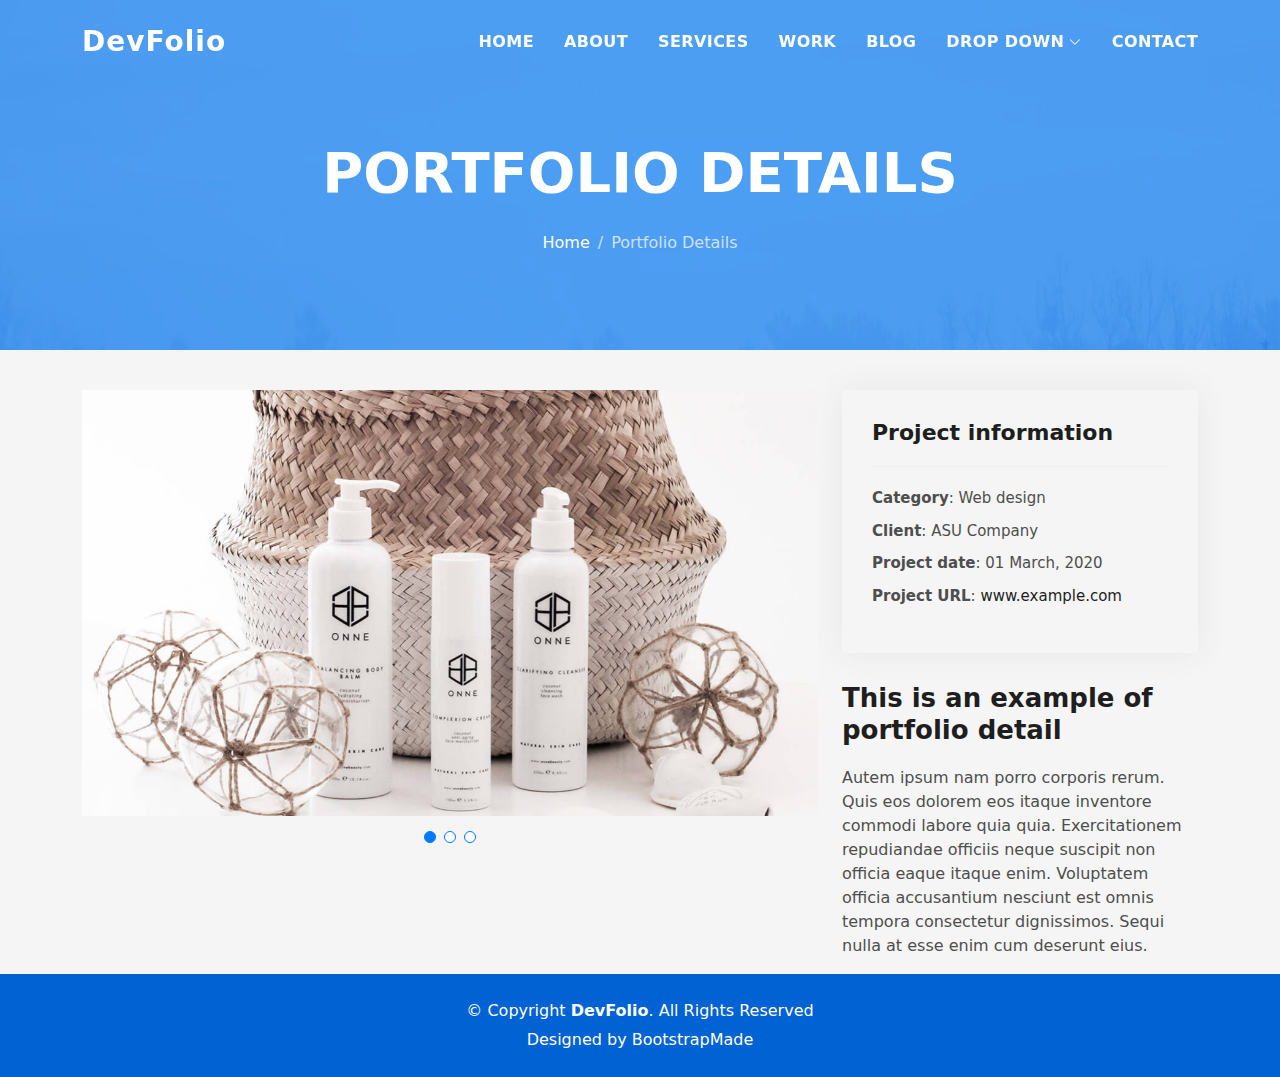
==== portfolio-details.html @ 00eed4cb "first commit" ====
<!DOCTYPE html>
<html lang="en">

<head>
  <meta charset="utf-8">
  <meta content="width=device-width, initial-scale=1.0" name="viewport">

  <title>DevFolio Bootstrap Portfolio Template - Portfolio Details</title>
  <meta content="" name="description">
  <meta content="" name="keywords">

  <!-- Favicons -->
  <link href="assets/img/favicon.png" rel="icon">
  <link href="assets/img/apple-touch-icon.png" rel="apple-touch-icon">

  <!-- Vendor CSS Files -->
  <link href="assets/vendor/bootstrap/css/bootstrap.min.css" rel="stylesheet">
  <link href="assets/vendor/bootstrap-icons/bootstrap-icons.css" rel="stylesheet">
  <link href="assets/vendor/glightbox/css/glightbox.min.css" rel="stylesheet">
  <link href="assets/vendor/swiper/swiper-bundle.min.css" rel="stylesheet">

  <!-- Template Main CSS File -->
  <link href="assets/css/style.css" rel="stylesheet">

  <!-- =======================================================
  * Template Name: DevFolio - v4.10.0
  * Template URL: https://bootstrapmade.com/devfolio-bootstrap-portfolio-html-template/
  * Author: BootstrapMade.com
  * License: https://bootstrapmade.com/license/
  ======================================================== -->
</head>

<body>

  <!-- ======= Header ======= -->
  <header id="header" class="fixed-top">
    <div class="container d-flex align-items-center justify-content-between">

      <h1 class="logo"><a href="index.html">DevFolio</a></h1>
      <!-- Uncomment below if you prefer to use an image logo -->
      <!-- <a href="index.html" class="logo"><img src="assets/img/logo.png" alt="" class="img-fluid"></a>-->

      <nav id="navbar" class="navbar">
        <ul>
          <li><a class="nav-link scrollto " href="#hero">Home</a></li>
          <li><a class="nav-link scrollto" href="#about">About</a></li>
          <li><a class="nav-link scrollto" href="#services">Services</a></li>
          <li><a class="nav-link scrollto " href="#work">Work</a></li>
          <li><a class="nav-link scrollto " href="#blog">Blog</a></li>
          <li class="dropdown"><a href="#"><span>Drop Down</span> <i class="bi bi-chevron-down"></i></a>
            <ul>
              <li><a href="#">Drop Down 1</a></li>
              <li class="dropdown"><a href="#"><span>Deep Drop Down</span> <i class="bi bi-chevron-right"></i></a>
                <ul>
                  <li><a href="#">Deep Drop Down 1</a></li>
                  <li><a href="#">Deep Drop Down 2</a></li>
                  <li><a href="#">Deep Drop Down 3</a></li>
                  <li><a href="#">Deep Drop Down 4</a></li>
                  <li><a href="#">Deep Drop Down 5</a></li>
                </ul>
              </li>
              <li><a href="#">Drop Down 2</a></li>
              <li><a href="#">Drop Down 3</a></li>
              <li><a href="#">Drop Down 4</a></li>
            </ul>
          </li>
          <li><a class="nav-link scrollto" href="#contact">Contact</a></li>
        </ul>
        <i class="bi bi-list mobile-nav-toggle"></i>
      </nav><!-- .navbar -->

    </div>
  </header><!-- End Header -->

  <div class="hero hero-single route bg-image" style="background-image: url(assets/img/overlay-bg.jpg)">
    <div class="overlay-mf"></div>
    <div class="hero-content display-table">
      <div class="table-cell">
        <div class="container">
          <h2 class="hero-title mb-4">Portfolio Details</h2>
          <ol class="breadcrumb d-flex justify-content-center">
            <li class="breadcrumb-item">
              <a href="#">Home</a>
            </li>
            <li class="breadcrumb-item active">Portfolio Details</li>
          </ol>
        </div>
      </div>
    </div>
  </div>

  <main id="main">

    <!-- ======= Portfolio Details Section ======= -->
    <section id="portfolio-details" class="portfolio-details">
      <div class="container">

        <div class="row gy-4">

          <div class="col-lg-8">
            <div class="portfolio-details-slider swiper">
              <div class="swiper-wrapper align-items-center">

                <div class="swiper-slide">
                  <img src="assets/img/portfolio-details-1.jpg" alt="">
                </div>

                <div class="swiper-slide">
                  <img src="assets/img/portfolio-details-2.jpg" alt="">
                </div>

                <div class="swiper-slide">
                  <img src="assets/img/portfolio-details-3.jpg" alt="">
                </div>

              </div>
              <div class="swiper-pagination"></div>
            </div>
          </div>

          <div class="col-lg-4">
            <div class="portfolio-info">
              <h3>Project information</h3>
              <ul>
                <li><strong>Category</strong>: Web design</li>
                <li><strong>Client</strong>: ASU Company</li>
                <li><strong>Project date</strong>: 01 March, 2020</li>
                <li><strong>Project URL</strong>: <a href="#">www.example.com</a></li>
              </ul>
            </div>
            <div class="portfolio-description">
              <h2>This is an example of portfolio detail</h2>
              <p>
                Autem ipsum nam porro corporis rerum. Quis eos dolorem eos itaque inventore commodi labore quia quia. Exercitationem repudiandae officiis neque suscipit non officia eaque itaque enim. Voluptatem officia accusantium nesciunt est omnis tempora consectetur dignissimos. Sequi nulla at esse enim cum deserunt eius.
              </p>
            </div>
          </div>

        </div>

      </div>
    </section><!-- End Portfolio Details Section -->

  </main><!-- End #main -->

  <!-- ======= Footer ======= -->
  <footer>
    <div class="container">
      <div class="row">
        <div class="col-sm-12">
          <div class="copyright-box">
            <p class="copyright">&copy; Copyright <strong>DevFolio</strong>. All Rights Reserved</p>
            <div class="credits">
              <!--
              All the links in the footer should remain intact.
              You can delete the links only if you purchased the pro version.
              Licensing information: https://bootstrapmade.com/license/
              Purchase the pro version with working PHP/AJAX contact form: https://bootstrapmade.com/buy/?theme=DevFolio
            -->
              Designed by <a href="https://bootstrapmade.com/">BootstrapMade</a>
            </div>
          </div>
        </div>
      </div>
    </div>
  </footer><!-- End  Footer -->

  <div id="preloader"></div>
  <a href="#" class="back-to-top d-flex align-items-center justify-content-center"><i class="bi bi-arrow-up-short"></i></a>

  <!-- Vendor JS Files -->
  <script src="assets/vendor/purecounter/purecounter_vanilla.js"></script>
  <script src="assets/vendor/bootstrap/js/bootstrap.bundle.min.js"></script>
  <script src="assets/vendor/glightbox/js/glightbox.min.js"></script>
  <script src="assets/vendor/swiper/swiper-bundle.min.js"></script>
  <script src="assets/vendor/typed.js/typed.min.js"></script>
  <script src="assets/vendor/php-email-form/validate.js"></script>

  <!-- Template Main JS File -->
  <script src="assets/js/main.js"></script>

</body>

</html>
---- assets/css/style.css ----
/**
* Template Name: DevFolio - v4.10.0
* Template URL: https://bootstrapmade.com/devfolio-bootstrap-portfolio-html-template/
* Author: BootstrapMade.com
* License: https://bootstrapmade.com/license/
*/

/*--------------------------------------------------------------
# General
--------------------------------------------------------------*/
body {
  background-color: #f5f5f5;
  color: #4e4e4e;
}

h1,
h2,
h3,
h4,
h5,
h6 {
  color: #1e1e1e;
}

a {
  color: #1e1e1e;
  text-decoration: none;
  transition: all 0.5s ease-in-out;
}

a:hover {
  color: #0078ff;
  text-decoration: none;
  transition: all 0.5s ease-in-out;
}

.p-r {
  position: relative;
}

.color-a {
  text-decoration: none;
  color: #0078ff;
}

.color-d {
  color: #f5f5f5;
}

.color-text-a {
  text-decoration: none;
  color: #4e4e4e;
}

.box-shadow,
.card-blog,
.work-box,
.service-box,
.paralax-mf {
  box-shadow: 0 13px 8px -10px rgba(0, 0, 0, 0.1);
}

.box-shadow-a,
.button:hover {
  text-decoration: none;
  box-shadow: 0 0 0 4px #cde1f8;
}

.display-5 {
  font-size: 2.5rem;
  font-weight: 300;
  line-height: 1.1;
}

.display-6 {
  font-size: 2rem;
  font-weight: 300;
  line-height: 1.1;
}

.avatar {
  width: 32px;
  height: 32px;
  margin-right: 4px;
  overflow: hidden;
}

.bg-image {
  background-repeat: no-repeat;
  background-attachment: fixed;
  background-size: cover;
  background-position: center center;
}

@media (max-width: 1024px) {
  .bg-image {
    background-attachment: scroll;
  }
}

.overlay-mf {
  background-color: #0078ff;
}

.overlay-mf {
  position: absolute;
  top: 0;
  left: 0px;
  padding: 0;
  height: 100%;
  width: 100%;
  opacity: 0.7;
}

.paralax-mf {
  position: relative;
  padding: 8rem 0;
}

.display-table {
  width: 100%;
  height: 100%;
  display: table;
}

.table-cell {
  display: table-cell;
  vertical-align: middle;
}

/*--/ Sections /--*/
.sect-4 {
  padding: 4rem 0;
}

.sect-pt4 {
  padding-top: 4rem;
}

.sect-mt4 {
  margin-top: 4rem;
}

/*--/ Title s /--*/
.title-s {
  font-weight: 600;
  color: #1e1e1e;
  font-size: 1.1rem;
}

/*--/ Title A /--*/
.title-box {
  margin-bottom: 4rem;
}

.title-a {
  text-decoration: none;
  font-size: 3rem;
  font-weight: bold;
  text-transform: uppercase;
}

.subtitle-a {
  text-decoration: none;
  color: #4e4e4e;
}

.line-mf {
  width: 40px;
  height: 5px;
  background-color: #0078ff;
  margin: 0 auto;
}

/*--/ Title Left /--*/
.title-box-2 {
  margin-bottom: 3rem;
}

.title-left {
  font-size: 2rem;
  position: relative;
}

.title-left:before {
  content: "";
  position: absolute;
  height: 3px;
  background-color: #0078ff;
  width: 100px;
  bottom: -12px;
}

/*------/ Box /------*/
.box-pl2 {
  padding-left: 2rem;
}

.box-shadow-full {
  padding: 3rem 1.25rem;
  position: relative;
  background-color: #fff;
  margin-bottom: 3rem;
  z-index: 2;
  box-shadow: 0 1px 1px 0 rgba(0, 0, 0, 0.06), 0 2px 5px 0 rgba(0, 0, 0, 0.2);
}

@media (min-width: 768px) {
  .box-shadow-full {
    padding: 3rem;
  }
}

/*------/ Socials /------*/
.socials {
  padding: 1.5rem 0;
}

.socials ul li {
  display: inline-block;
}

.socials .ico-circle {
  height: 40px;
  width: 40px;
  font-size: 1.2rem;
  border-radius: 50%;
  line-height: 1.6;
  margin: 0 15px 0 0;
  box-shadow: 0 0 0 3px #0078ff;
  transition: all 500ms ease;
}

.socials .ico-circle:hover {
  background-color: #0078ff;
  color: #fff;
  box-shadow: 0 0 0 3px #cde1f8;
  transition: all 500ms ease;
}

/*------/ Ul resect /------*/
.ul-resect,
.widget-tags ul,
.widget-sidebar .list-sidebar,
.box-comments .list-comments,
.blog-wrapper .post-meta ul,
.list-ico,
.socials ul {
  list-style: none;
  padding-left: 0;
  margin-bottom: 0;
}

.list-ico {
  line-height: 2;
}

.list-ico span {
  color: #0078ff;
  margin-right: 10px;
}

/*------/ Ico Circle /------*/
.ico-circle {
  height: 100px;
  width: 100px;
  font-size: 2rem;
  border-radius: 50%;
  line-height: 1.55;
  margin: 0 auto;
  text-align: center;
  box-shadow: 0 0 0 10px #0078ff;
  display: block;
}

/*------/ Owl Carousel /------*/
.owl-theme .owl-dots {
  text-align: center;
  margin-top: 18px;
}

.owl-theme .owl-dots .owl-dot {
  display: inline-block;
}

.owl-theme .owl-dots .owl-dot span {
  width: 18px;
  height: 7px;
  margin: 5px 5px;
  background: #cde1f8;
  border: 0px solid #cde1f8;
  display: block;
  transition: all 0.6s ease-in-out;
  cursor: pointer;
}

.owl-theme .owl-dots .owl-dot:hover span {
  background-color: #cde1f8;
}

.owl-theme .owl-dots .owl-dot.active span {
  background-color: #1B1B1B;
  width: 25px;
}

/*--/ Scrolltop s /--*/
.scrolltop-mf {
  position: relative;
  display: none;
}

.scrolltop-mf span {
  z-index: 999;
  position: fixed;
  width: 42px;
  height: 42px;
  background-color: #0078ff;
  opacity: 0.7;
  font-size: 1.6rem;
  line-height: 1.5;
  text-align: center;
  color: #fff;
  top: auto;
  left: auto;
  right: 30px;
  bottom: 50px;
  cursor: pointer;
  border-radius: 50%;
}

/*--------------------------------------------------------------
# Back to top button
--------------------------------------------------------------*/
.back-to-top {
  position: fixed;
  visibility: hidden;
  opacity: 0;
  right: 15px;
  bottom: 15px;
  z-index: 996;
  background: #0078ff;
  width: 40px;
  height: 40px;
  border-radius: 50px;
  transition: all 0.4s;
}

.back-to-top i {
  font-size: 28px;
  color: #fff;
  line-height: 0;
}

.back-to-top:hover {
  background: #298eff;
  color: #fff;
}

.back-to-top.active {
  visibility: visible;
  opacity: 1;
}

/*------/ Prelaoder /------*/
#preloader {
  position: fixed;
  top: 0;
  left: 0;
  right: 0;
  bottom: 0;
  z-index: 9999;
  overflow: hidden;
  background: #fff;
}

#preloader:before {
  content: "";
  position: fixed;
  top: calc(50% - 30px);
  left: calc(50% - 30px);
  border: 6px solid #f2f2f2;
  border-top: 6px solid #0078ff;
  border-radius: 50%;
  width: 60px;
  height: 60px;
  -webkit-animation: animate-preloader 1s linear infinite;
  animation: animate-preloader 1s linear infinite;
}

@-webkit-keyframes animate-preloader {
  0% {
    transform: rotate(0deg);
  }

  100% {
    transform: rotate(360deg);
  }
}

@keyframes animate-preloader {
  0% {
    transform: rotate(0deg);
  }

  100% {
    transform: rotate(360deg);
  }
}

/*------/ Button /------*/
.button {
  display: inline-block;
  padding: 0.3rem 0.6rem;
  text-align: center;
  vertical-align: middle;
  -webkit-user-select: none;
  -moz-user-select: none;
  user-select: none;
  font-size: 1rem;
  border-radius: 0.3rem;
  border: 1px solid transparent;
  transition: all 500ms ease;
  cursor: pointer;
}

.button:focus {
  outline: 0;
}

.button:hover {
  background-color: #0062d3;
  color: #fff;
  transition: all 500ms ease;
}

.button-a {
  text-decoration: none;
  background-color: #0078ff;
  color: #fff;
  border-color: #cde1f8;
}

.button-big {
  padding: 0.9rem 2.3rem;
  font-size: 1.2rem;
}

.button-rouded {
  border-radius: 5rem;
}

.btn-lg {
  padding: 0.5rem 1rem;
  font-size: 1.25rem;
  line-height: 1.5;
  border-radius: 0.3rem;
}

/*--------------------------------------------------------------
# Header
--------------------------------------------------------------*/
#header {
  transition: all 0.5s;
  z-index: 997;
  padding: 20px 0;
}

#header .logo {
  font-size: 28px;
  margin: 0;
  padding: 0;
  font-weight: 600;
  letter-spacing: 1px;
}

#header .logo a {
  color: #fff;
}

#header .logo img {
  max-height: 40px;
}

#header.header-scrolled {
  background: rgba(0, 0, 0, 0.9);
  padding: 12px 0;
}

/*--------------------------------------------------------------
# Navigation Menu
--------------------------------------------------------------*/
/**
* Desktop Navigation 
*/
.navbar {
  padding: 0;
}

.navbar ul {
  margin: 0;
  padding: 0;
  display: flex;
  list-style: none;
  align-items: center;
}

.navbar li {
  position: relative;
}

.navbar>ul>li {
  white-space: nowrap;
  padding: 10px 0 10px 30px;
}

.navbar a,
.navbar a:focus {
  display: flex;
  align-items: center;
  justify-content: space-between;
  color: #fff;
  font-size: 16px;
  font-weight: 600;
  padding: 0;
  white-space: nowrap;
  transition: 0.3s;
  letter-spacing: 0.4px;
  position: relative;
  text-transform: uppercase;
}

.navbar a i,
.navbar a:focus i {
  font-size: 12px;
  line-height: 0;
  margin-left: 5px;
}

.navbar>ul>li>a:before {
  content: "";
  position: absolute;
  width: 100%;
  height: 2px;
  bottom: -6px;
  left: 0;
  width: 0;
  background-color: #fff;
  visibility: hidden;
  transition: all 0.3s ease-in-out 0s;
}

.navbar a:hover:before,
.navbar li:hover>a:before,
.navbar .active:before {
  visibility: visible;
  width: 80%;
}

.navbar a:hover,
.navbar .active,
.navbar .active:focus,
.navbar li:hover>a {
  color: #fff;
}

.navbar .dropdown ul {
  display: block;
  position: absolute;
  left: 30px;
  top: calc(100% + 30px);
  margin: 0;
  padding: 10px 0;
  z-index: 99;
  opacity: 0;
  visibility: hidden;
  background: #fff;
  box-shadow: 0px 0px 30px rgba(127, 137, 161, 0.25);
  transition: 0.3s;
}

.navbar .dropdown ul li {
  min-width: 200px;
}

.navbar .dropdown ul a {
  padding: 10px 20px;
  font-size: 14px;
  text-transform: none;
  color: #4e4e4e;
}

.navbar .dropdown ul a i {
  font-size: 12px;
}

.navbar .dropdown ul a:hover,
.navbar .dropdown ul .active:hover,
.navbar .dropdown ul li:hover>a {
  color: #0078ff;
}

.navbar .dropdown:hover>ul {
  opacity: 1;
  top: 100%;
  visibility: visible;
}

.navbar .dropdown .dropdown ul {
  top: 0;
  left: calc(100% - 30px);
  visibility: hidden;
}

.navbar .dropdown .dropdown:hover>ul {
  opacity: 1;
  top: 0;
  left: 100%;
  visibility: visible;
}

@media (max-width: 1366px) {
  .navbar .dropdown .dropdown ul {
    left: -90%;
  }

  .navbar .dropdown .dropdown:hover>ul {
    left: -100%;
  }
}

/**
* Mobile Navigation 
*/
.mobile-nav-toggle {
  color: #fff;
  font-size: 28px;
  cursor: pointer;
  display: none;
  line-height: 0;
  transition: 0.5s;
}

@media (max-width: 991px) {
  .mobile-nav-toggle {
    display: block;
  }

  .navbar ul {
    display: none;
  }
}

.navbar-mobile {
  position: fixed;
  overflow: hidden;
  top: 0;
  right: 0;
  left: 0;
  bottom: 0;
  background: rgba(78, 78, 78, 0.9);
  transition: 0.3s;
  z-index: 999;
}

.navbar-mobile .mobile-nav-toggle {
  position: absolute;
  top: 15px;
  right: 15px;
}

.navbar-mobile ul {
  display: block;
  position: absolute;
  top: 55px;
  right: 15px;
  bottom: 15px;
  left: 15px;
  padding: 10px 0;
  background-color: #fff;
  overflow-y: auto;
  transition: 0.3s;
}

.navbar-mobile>ul>li {
  padding: 0;
}

.navbar-mobile a:hover:before,
.navbar-mobile li:hover>a:before,
.navbar-mobile .active:before {
  visibility: hidden;
}

.navbar-mobile a,
.navbar-mobile a:focus {
  padding: 10px 20px;
  font-size: 15px;
  color: #4e4e4e;
}

.navbar-mobile a:hover,
.navbar-mobile .active,
.navbar-mobile li:hover>a {
  color: #0078ff;
}

.navbar-mobile .getstarted,
.navbar-mobile .getstarted:focus {
  margin: 15px;
}

.navbar-mobile .dropdown ul {
  position: static;
  display: none;
  margin: 10px 20px;
  padding: 10px 0;
  z-index: 99;
  opacity: 1;
  visibility: visible;
  background: #fff;
  box-shadow: 0px 0px 30px rgba(127, 137, 161, 0.25);
}

.navbar-mobile .dropdown ul li {
  min-width: 200px;
}

.navbar-mobile .dropdown ul a {
  padding: 10px 20px;
}

.navbar-mobile .dropdown ul a i {
  font-size: 12px;
}

.navbar-mobile .dropdown ul a:hover,
.navbar-mobile .dropdown ul .active:hover,
.navbar-mobile .dropdown ul li:hover>a {
  color: #0078ff;
}

.navbar-mobile .dropdown>.dropdown-active {
  display: block;
}

/*--------------------------------------------------------------
# Hero Section
--------------------------------------------------------------*/
.hero {
  height: 100vh;
  position: relative;
  color: #fff;
}

.hero .hero-content {
  text-align: center;
  position: absolute;
}

.hero .overlay-itro {
  background-color: rgba(0, 0, 0, 0.6);
  position: absolute;
  top: 0;
  left: 0px;
  padding: 0;
  height: 100%;
  width: 100%;
  opacity: 0.9;
}

.hero .hero-title {
  color: #fff;
  font-weight: 600;
  font-size: 3rem;
}

@media (min-width: 768px) {
  .hero .hero-title {
    font-size: 4.5rem;
  }
}

.hero .hero-subtitle {
  font-size: 1.5rem;
  font-weight: 600;
}

@media (min-width: 768px) {
  .hero .hero-subtitle {
    font-size: 2.5rem;
  }
}

.hero .text-slider-items {
  display: none;
}

.hero-single {
  height: 350px;
}

.hero-single .hero-content {
  margin-top: 30px;
}

.hero-single .hero-title {
  text-transform: uppercase;
  font-size: 3rem;
}

@media (min-width: 768px) {
  .hero-single .hero-title {
    font-size: 3.5rem;
  }
}

.hero-single .breadcrumb {
  background-color: transparent;
  color: #0078ff;
}

.hero-single .breadcrumb .breadcrumb-item:before {
  color: #cde1f8;
}

.hero-single .breadcrumb .breadcrumb-item.active {
  color: #cde1f8;
}

.hero-single .breadcrumb a {
  color: #fff;
}

/*--------------------------------------------------------------
# About
--------------------------------------------------------------*/
.about-mf .box-shadow-full {
  padding-top: 4rem;
  padding-bottom: 4rem;
}

.about-mf .about-img {
  margin-bottom: 2rem;
}

.about-mf .about-img img {
  margin-left: 10px;
}

@media (min-width: 767px) {
  .about-mf .box-pl2 {
    margin-top: 3rem;
    padding-left: 0rem;
  }
}

.skill-mf span {
  color: #4e4e4e;
}

.skill-mf .progress {
  background-color: #cde1f8;
  margin: 0.5rem 0 1.2rem 0;
  border-radius: 0;
  height: 0.7rem;
}

.skill-mf .progress .progress-bar {
  height: 0.7rem;
  background-color: #0078ff;
}

/*--------------------------------------------------------------
# Services
--------------------------------------------------------------*/
.service-box {
  background-color: #fff;
  padding: 2.5rem 1.3rem;
  border-radius: 1rem;
  margin-bottom: 3rem;
  text-align: center;
}

.service-box:hover .ico-circle {
  transition: all 500ms ease;
  color: #fff;
  background-color: #0078ff;
  box-shadow: 0 0 0 10px #cde1f8;
}

.service-box .service-ico {
  margin-bottom: 1rem;
  color: #1e1e1e;
}

.service-box .ico-circle {
  transition: all 500ms ease;
  display: inline-flex;
  align-items: center;
  justify-content: center;
}

.service-box .ico-circle i {
  line-height: 0;
  font-size: 40px;
}

.service-box .s-title {
  font-size: 1.4rem;
  text-transform: uppercase;
  text-align: center;
  padding: 0.4rem 0;
}

.service-box .s-description {
  color: #4e4e4e;
}

/*--------------------------------------------------------------
# Counter
--------------------------------------------------------------*/
.counter-box {
  color: #fff;
  text-align: center;
}

@media (min-width: 577px) {
  .counter-box {
    margin-bottom: 1.8rem;
  }
}

.counter-ico {
  margin-bottom: 1rem;
}

.counter-ico .ico-circle {
  height: 60px;
  width: 60px;
  line-height: 1.5;
  box-shadow: 0 0 0 10px #cde1f8;
}

.counter-num .counter {
  font-size: 2rem;
  margin-bottom: 0;
}

/*--------------------------------------------------------------
# Portfolio
--------------------------------------------------------------*/
.work-box {
  margin-bottom: 3rem;
  -webkit-backface-visibility: hidden;
  backface-visibility: hidden;
  background-color: #fff;
}

.work-box:hover img {
  transform: scale(1.3);
}

.work-img {
  display: block;
  overflow: hidden;
}

.work-img img {
  transition: all 1s;
}

.work-content {
  padding: 2rem 3% 1rem 4%;
}

.work-content .w-more {
  color: #4e4e4e;
  font-size: 0.8rem;
}

.work-content .w-more .w-ctegory {
  color: #0078ff;
}

.work-content .w-like {
  font-size: 2.5rem;
  color: #0078ff;
  float: right;
}

.work-content .w-like a {
  color: #0078ff;
}

.work-content .w-like .num-like {
  font-size: 0.7rem;
}

.w-title {
  font-size: 1.2rem;
}

/*--------------------------------------------------------------
# Portfolio Details
--------------------------------------------------------------*/
.portfolio-details {
  padding-top: 40px;
}

.portfolio-details .portfolio-details-slider img {
  width: 100%;
}

.portfolio-details .portfolio-details-slider .swiper-pagination {
  margin-top: 20px;
  position: relative;
}

.portfolio-details .portfolio-details-slider .swiper-pagination .swiper-pagination-bullet {
  width: 12px;
  height: 12px;
  background-color: #fff;
  opacity: 1;
  border: 1px solid #0078ff;
}

.portfolio-details .portfolio-details-slider .swiper-pagination .swiper-pagination-bullet-active {
  background-color: #0078ff;
}

.portfolio-details .portfolio-info {
  padding: 30px;
  box-shadow: 0px 0 30px rgba(78, 78, 78, 0.08);
}

.portfolio-details .portfolio-info h3 {
  font-size: 22px;
  font-weight: 700;
  margin-bottom: 20px;
  padding-bottom: 20px;
  border-bottom: 1px solid #eee;
}

.portfolio-details .portfolio-info ul {
  list-style: none;
  padding: 0;
  font-size: 15px;
}

.portfolio-details .portfolio-info ul li+li {
  margin-top: 10px;
}

.portfolio-details .portfolio-description {
  padding-top: 30px;
}

.portfolio-details .portfolio-description h2 {
  font-size: 26px;
  font-weight: 700;
  margin-bottom: 20px;
}

.portfolio-details .portfolio-description p {
  padding: 0;
}

/*--------------------------------------------------------------
# Testimonials
--------------------------------------------------------------*/
.testimonial-box {
  color: #fff;
  text-align: center;
}

.testimonial-box .author-test {
  margin-top: 1rem;
}

.testimonial-box .author-test img {
  margin: 0 auto;
}

.testimonial-box .author {
  color: #fff;
  text-transform: uppercase;
  font-weight: 600;
  margin: 1rem 0;
  display: block;
  font-size: 1.4rem;
}

.testimonial-box .comit {
  font-size: 2rem;
  color: #0078ff;
  background-color: #fff;
  width: 52px;
  height: 52px;
  display: block;
  margin: 0 auto;
  border-radius: 50%;
  line-height: 1.6;
}

@media (min-width: 768px) {
  .testimonial-box .description {
    padding: 0 5rem;
  }
}

@media (min-width: 992px) {
  .testimonial-box .description {
    padding: 0 8rem;
  }
}

@media (min-width: 1200px) {
  .testimonial-box .description {
    padding: 0 13rem;
  }
}

.swiper-pagination {
  margin-top: 20px;
  position: relative;
}

.swiper-pagination .swiper-pagination-bullet {
  width: 12px;
  height: 12px;
  background-color: rgba(255, 255, 255, 0.4);
  opacity: 1;
}

.swiper-pagination .swiper-pagination-bullet-active {
  background-color: #fff;
}

/*--------------------------------------------------------------
# Contact
--------------------------------------------------------------*/
.footer-paralax {
  padding: 4rem 0 0 0;
}

.contact-mf {
  margin-top: 4rem;
}

@media (min-width: 767px) {
  .contact-mf .box-pl2 {
    margin-top: 3rem;
    padding-left: 0rem;
  }
}

.php-email-form .error-message {
  display: none;
  color: #fff;
  background: #ed3c0d;
  text-align: center;
  padding: 15px;
  font-weight: 600;
}

.php-email-form .sent-message {
  display: none;
  color: #fff;
  background: #18d26e;
  text-align: center;
  padding: 15px;
  font-weight: 600;
}

.php-email-form .loading {
  display: none;
  background: #fff;
  text-align: center;
  padding: 15px;
}

.php-email-form .loading:before {
  content: "";
  display: inline-block;
  border-radius: 50%;
  width: 24px;
  height: 24px;
  margin: 0 10px -6px 0;
  border: 3px solid #18d26e;
  border-top-color: #eee;
  -webkit-animation: animate-loading 1s linear infinite;
  animation: animate-loading 1s linear infinite;
}

.php-email-form input,
.php-email-form textarea {
  border-radius: 0;
  box-shadow: none;
  font-size: 14px;
}

.php-email-form input:focus,
.php-email-form textarea:focus {
  border-color: #0078ff;
}

.php-email-form input {
  padding: 10px 15px;
}

.php-email-form textarea {
  padding: 12px 15px;
  margin-bottom: 0;
}

.php-email-form button[type=submit] {
  background: #0078ff;
  border: 0;
  padding: 10px 24px;
  color: #fff;
  transition: 0.4s;
}

.php-email-form button[type=submit]:hover {
  background: #3393ff;
}

@-webkit-keyframes animate-loading {
  0% {
    transform: rotate(0deg);
  }

  100% {
    transform: rotate(360deg);
  }
}

@keyframes animate-loading {
  0% {
    transform: rotate(0deg);
  }

  100% {
    transform: rotate(360deg);
  }
}

/*--------------------------------------------------------------
# Blog
--------------------------------------------------------------*/
@media (min-width: 767px) {
  .card-blog {
    margin-bottom: 3rem;
  }
}

.card-blog .card-body {
  position: relative;
}

.card-blog .card-category-box {
  position: absolute;
  text-align: center;
  top: -16px;
  left: 15px;
  right: 15px;
  line-height: 25px;
  overflow: hidden;
}

.card-blog .card-category {
  display: inline-block;
  color: #fff;
  padding: 0 15px 5px;
  overflow: hidden;
  background-color: #0078ff;
  border-radius: 4px;
}

.card-blog .card-category .category {
  color: #fff;
  display: inline-block;
  text-transform: uppercase;
  font-size: 0.7rem;
  letter-spacing: 0.1px;
  margin-bottom: 0;
}

.card-blog .card-title {
  font-size: 1.3rem;
  margin-top: 0.6rem;
}

.card-blog .card-description {
  color: #4e4e4e;
}

.card-blog .post-author {
  display: inline-block;
}

.card-blog .post-date {
  color: #4e4e4e;
  display: inline-block;
  float: right;
}

/*--------------------------------------------------------------
# Blog Single
--------------------------------------------------------------*/
.post-box,
.form-comments,
.box-comments,
.widget-sidebar {
  padding: 2rem;
  background-color: #fff;
  margin-bottom: 3rem;
}

@media (min-width: 768px) {

  .post-box,
  .form-comments,
  .box-comments,
  .widget-sidebar {
    padding: 3rem;
  }
}

.blog-wrapper .article-title {
  font-size: 1.5rem;
}

@media (min-width: 768px) {
  .blog-wrapper .article-title {
    font-size: 1.9rem;
  }
}

.blog-wrapper .post-meta {
  margin: 1rem 0;
}

.blog-wrapper .post-meta ul {
  border-left: 4px solid #0078ff;
  margin-top: 1rem;
}

.blog-wrapper .post-meta ul li {
  display: inline-block;
  margin-left: 15px;
}

.blog-wrapper .post-meta ul a {
  color: #0078ff;
}

.blog-wrapper .post-meta ul span {
  color: #1e1e1e;
}

.blog-wrapper .blockquote {
  border-left: 4px solid #0078ff;
  padding: 18px;
  font-style: italic;
}

/*------/ Comments /------*/
.box-comments .list-comments li {
  padding-bottom: 40px;
}

.box-comments .list-comments .comment-avatar {
  display: table-cell;
  vertical-align: top;
}

.box-comments .list-comments .comment-avatar img {
  width: 80px;
  height: 80px;
}

.box-comments .list-comments .comment-author {
  font-size: 1.3rem;
}

@media (min-width: 768px) {
  .box-comments .list-comments .comment-author {
    font-size: 1.5rem;
  }
}

.box-comments .list-comments .comment-details {
  display: table-cell;
  vertical-align: top;
  padding-left: 25px;
}

.box-comments .list-comments a {
  color: #0078ff;
}

.box-comments .list-comments span {
  color: #1e1e1e;
  font-style: italic;
}

.box-comments .comment-children {
  margin-left: 40px;
}

/*------/ Sidebar /------*/
.widget-sidebar .sidebar-title {
  font-size: 1.6rem;
  font-weight: 600;
  border-left: 5px solid #0078ff;
  padding-left: 15px;
  text-transform: uppercase;
  margin-bottom: 1.5rem;
}

.widget-sidebar .list-sidebar li {
  position: relative;
  padding: 6px 0 6px 24px;
}

.widget-sidebar .list-sidebar li:before {
  position: absolute;
  content: "";
  width: 10px;
  height: 1px;
  left: 0;
  background-color: #0078ff;
  top: 20px;
}

.sidebar-search input {
  background-color: #fff;
  border-radius: 0;
  transition: all 0.5s ease-in-out;
}

.sidebar-search .btn-search {
  background-color: #0078ff;
  border-color: #0078ff;
  border-radius: 0;
  padding-left: 20px;
  padding-right: 20px;
}

.widget-tags ul li {
  display: inline-block;
  background-color: #0078ff;
  padding: 0.2rem 0.6rem;
  margin-bottom: 0.5rem;
  border-radius: 15px;
}

.widget-tags ul li a {
  color: #fff;
}

/*--------------------------------------------------------------
# Footer
--------------------------------------------------------------*/
footer {
  text-align: center;
  color: #fff;
  padding: 25px 0;
  background: #0062d3;
}

footer .copyright {
  margin-bottom: 0.3rem;
}

footer .credits {
  margin-bottom: 0;
}

footer .credits a {
  color: #fff;
}
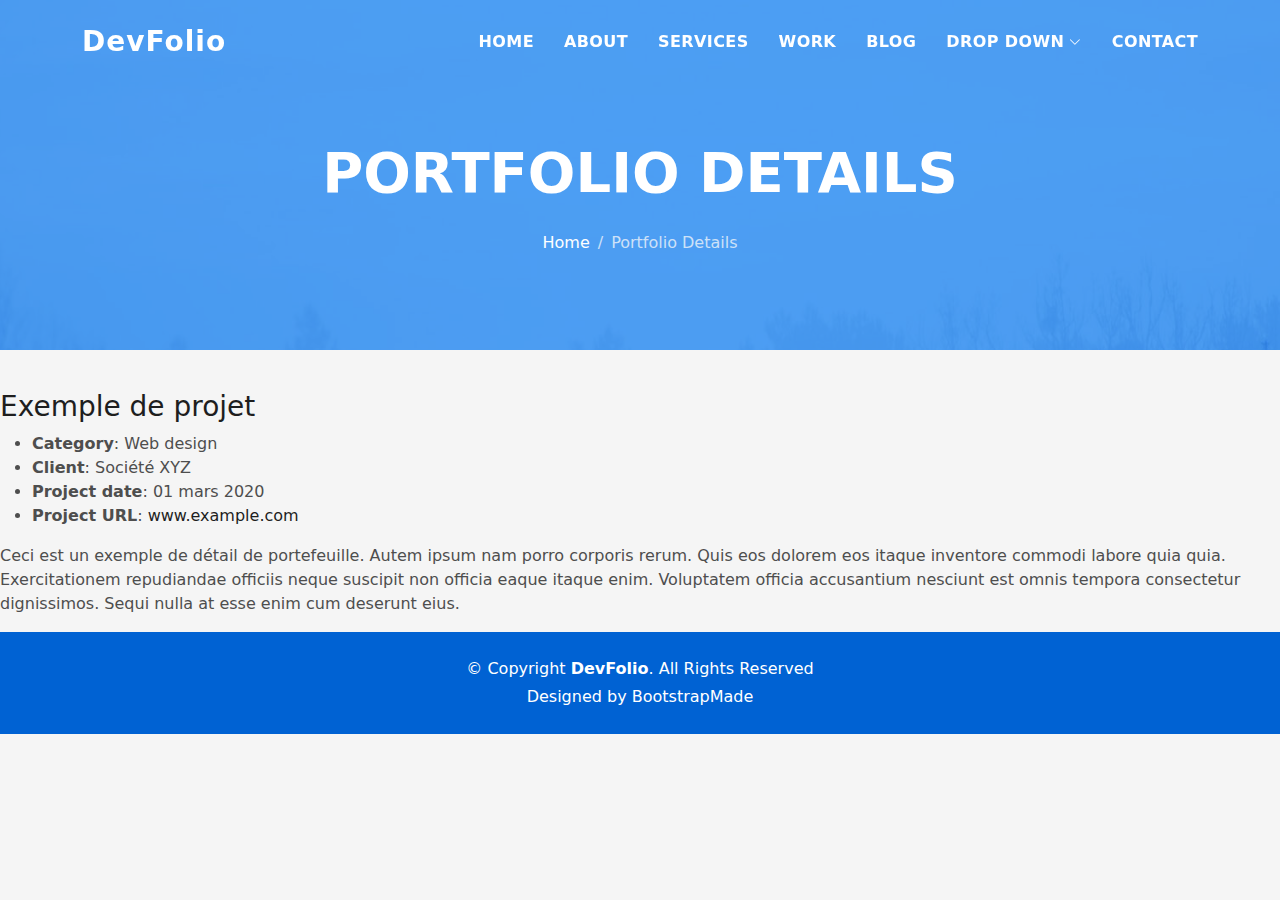
==== commit 386c182f: "add detail page" ====
--- a/portfolio-details.html
+++ b/portfolio-details.html
@@ -178,6 +178,7 @@
 
   <!-- Template Main JS File -->
   <script src="assets/js/main.js"></script>
+  <script src="assets/js/portfolio.js"></script>
 
 </body>
 
--- a/assets/css/style.css
+++ b/assets/css/style.css
@@ -90,6 +90,10 @@
   background-attachment: fixed;
   background-size: cover;
   background-position: center center;
+}
+.img-php{
+  width: 80px;
+  height: 70px;
 }
 
 @media (max-width: 1024px) {
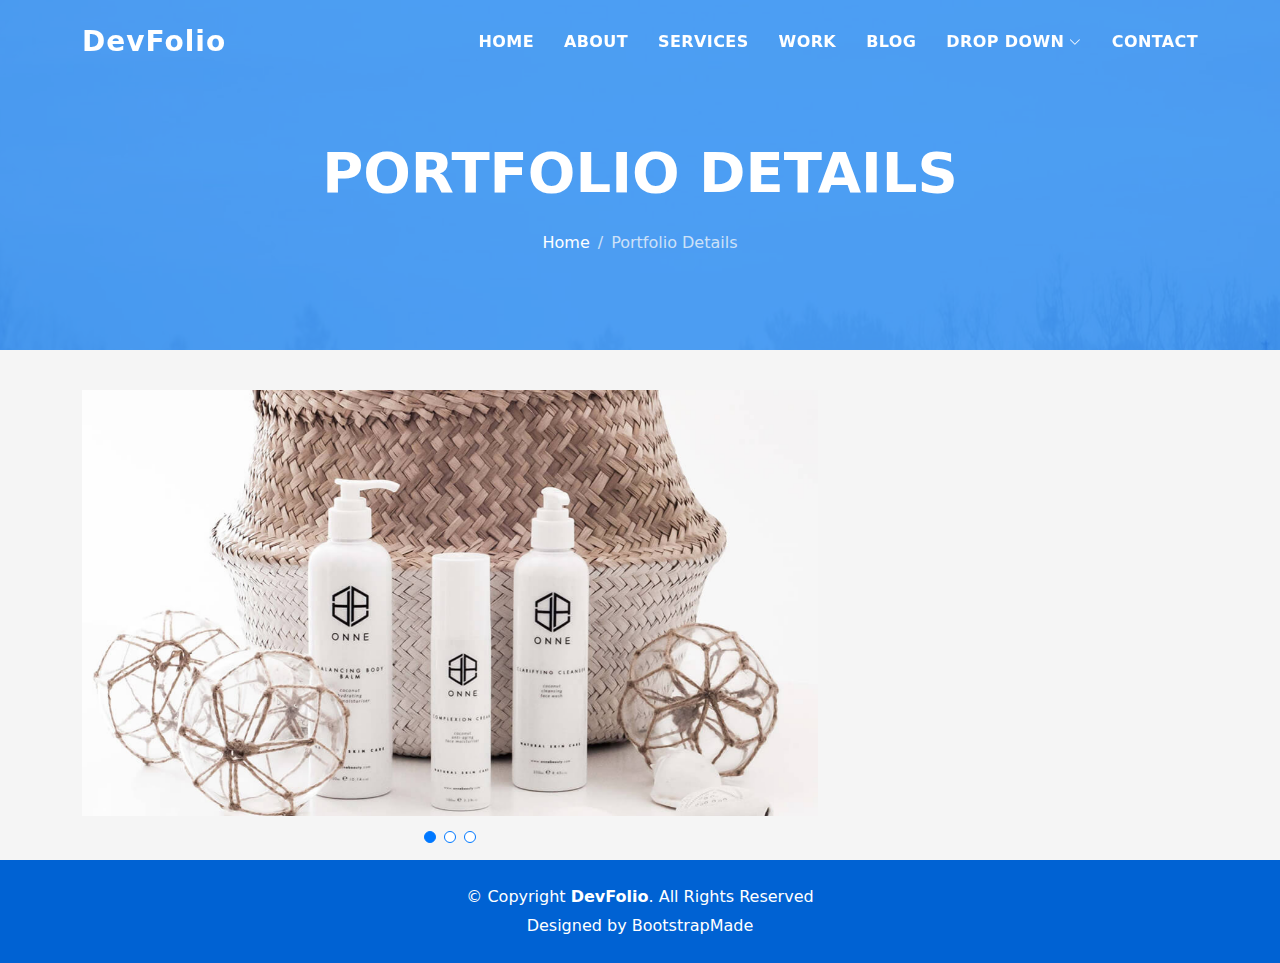
==== commit f27700b4: "add detail page" ====
--- a/portfolio-details.html
+++ b/portfolio-details.html
@@ -118,7 +118,7 @@
             </div>
           </div>
 
-          <div class="col-lg-4">
+          <!--<div class="col-lg-4">
             <div class="portfolio-info">
               <h3>Project information</h3>
               <ul>
@@ -134,7 +134,7 @@
                 Autem ipsum nam porro corporis rerum. Quis eos dolorem eos itaque inventore commodi labore quia quia. Exercitationem repudiandae officiis neque suscipit non officia eaque itaque enim. Voluptatem officia accusantium nesciunt est omnis tempora consectetur dignissimos. Sequi nulla at esse enim cum deserunt eius.
               </p>
             </div>
-          </div>
+          </div>-->
 
         </div>
 
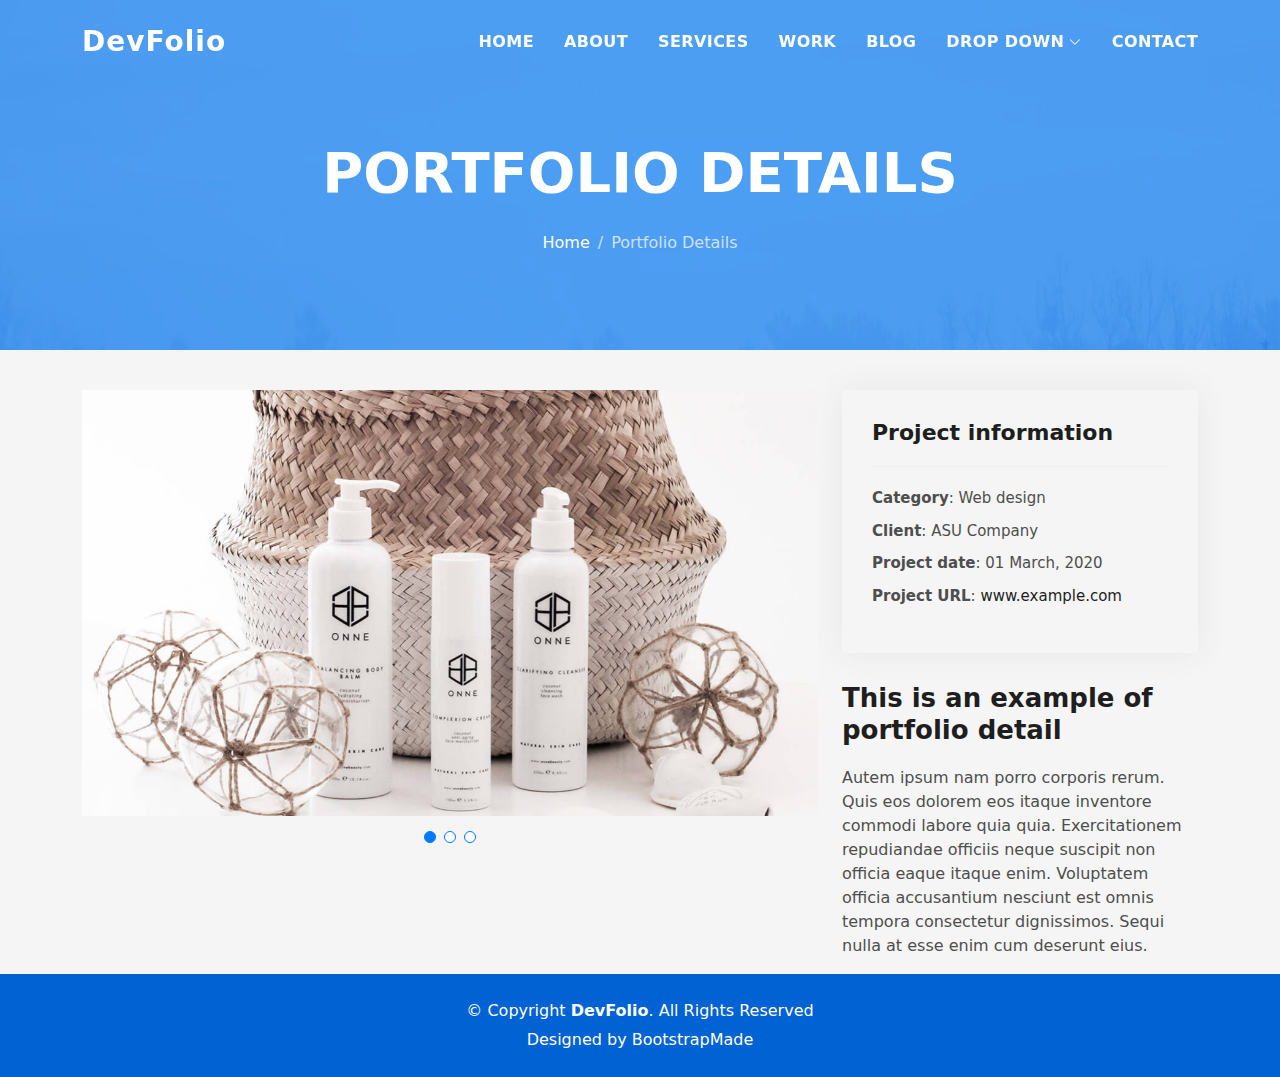
==== commit 3c32555b: "add detail page" ====
--- a/portfolio-details.html
+++ b/portfolio-details.html
@@ -118,7 +118,7 @@
             </div>
           </div>
 
-          <!--<div class="col-lg-4">
+          <div class="col-lg-4">
             <div class="portfolio-info">
               <h3>Project information</h3>
               <ul>
@@ -134,7 +134,7 @@
                 Autem ipsum nam porro corporis rerum. Quis eos dolorem eos itaque inventore commodi labore quia quia. Exercitationem repudiandae officiis neque suscipit non officia eaque itaque enim. Voluptatem officia accusantium nesciunt est omnis tempora consectetur dignissimos. Sequi nulla at esse enim cum deserunt eius.
               </p>
             </div>
-          </div>-->
+          </div>
 
         </div>
 
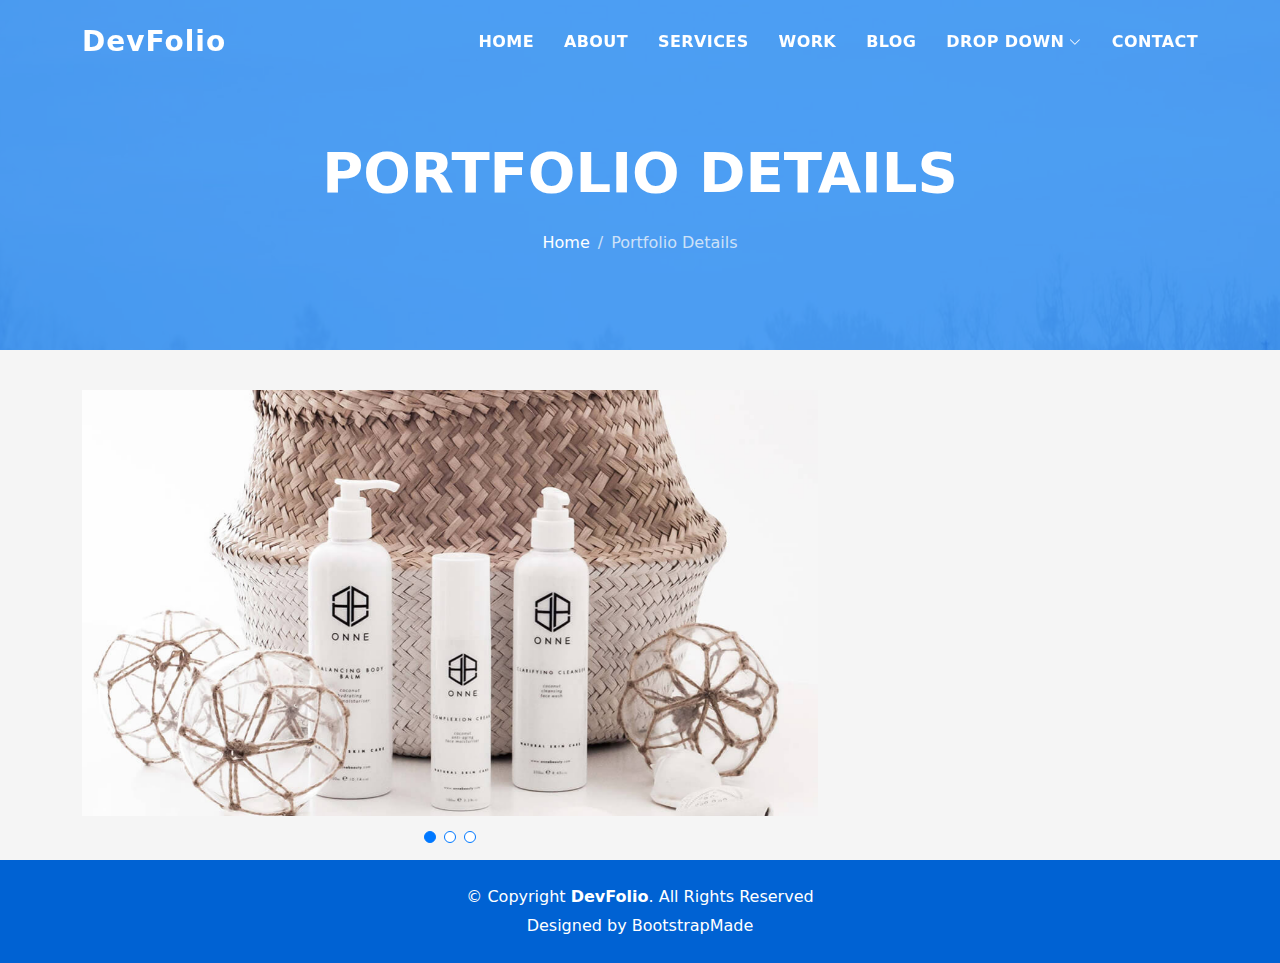
==== commit 0625c60f: "add detail page" ====
--- a/portfolio-details.html
+++ b/portfolio-details.html
@@ -118,7 +118,7 @@
             </div>
           </div>
 
-          <div class="col-lg-4">
+          <!--<div class="col-lg-4">
             <div class="portfolio-info">
               <h3>Project information</h3>
               <ul>
@@ -134,7 +134,7 @@
                 Autem ipsum nam porro corporis rerum. Quis eos dolorem eos itaque inventore commodi labore quia quia. Exercitationem repudiandae officiis neque suscipit non officia eaque itaque enim. Voluptatem officia accusantium nesciunt est omnis tempora consectetur dignissimos. Sequi nulla at esse enim cum deserunt eius.
               </p>
             </div>
-          </div>
+          </div>-->
 
         </div>
 
